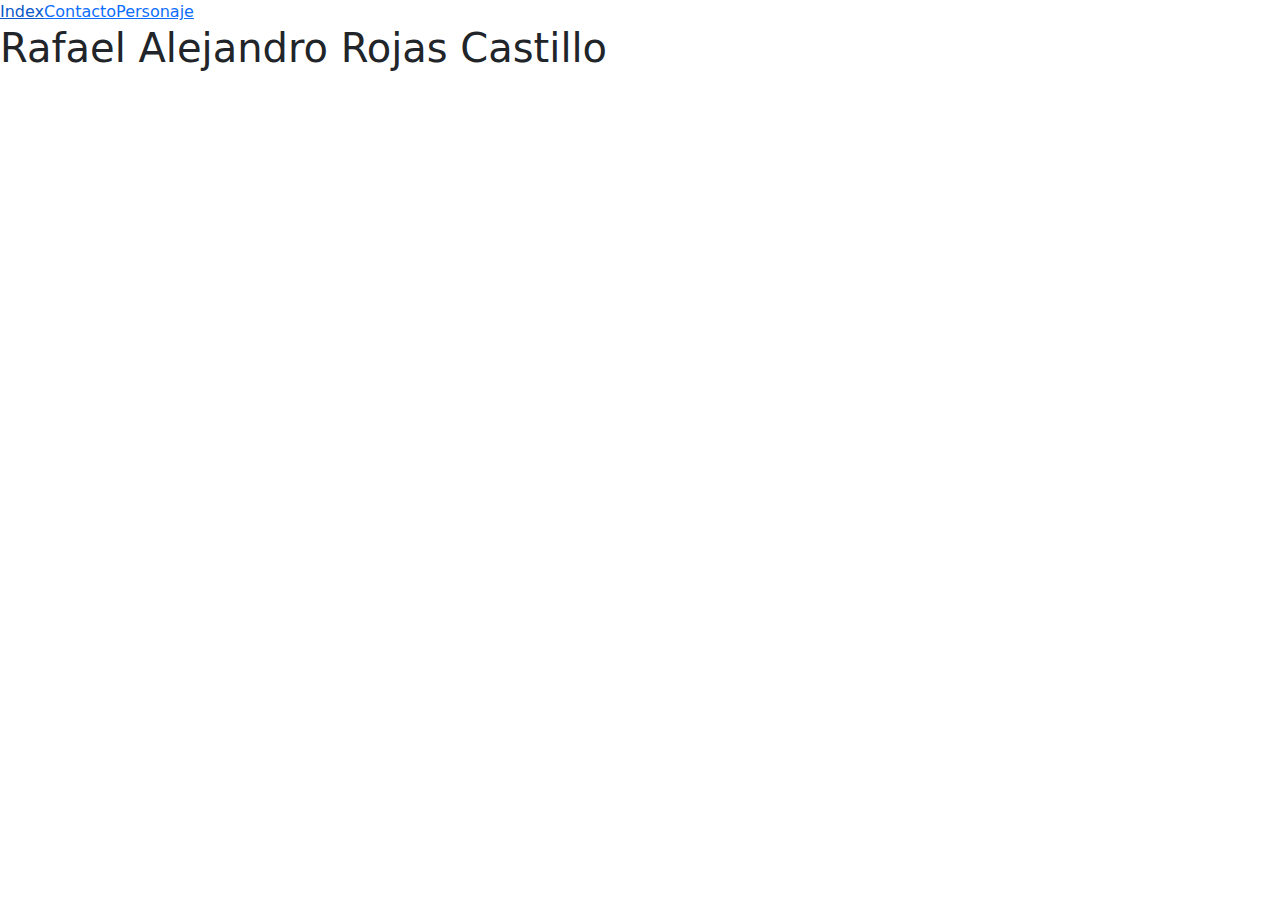
==== index.html @ 077f18b4 "Creacion de Archivos" ====
<!DOCTYPE html>
<html lang="es">
<head>
    <meta charset="UTF-8">
    <meta name="viewport" content="width=device-width, initial-scale=1.0">
    <title>Biografia</title>
    <link href="https://cdn.jsdelivr.net/npm/bootstrap@5.3.3/dist/css/bootstrap.min.css" rel="stylesheet" integrity="sha384-QWTKZyjpPEjISv5WaRU9OFeRpok6YctnYmDr5pNlyT2bRjXh0JMhjY6hW+ALEwIH" crossorigin="anonymous">
</head>
<body>

    <div class="nav">
        <a href="index.html">Index</a>        
        <a href="contacto.html">Contacto</a>
        <a href="personaje.html">Personaje</a>
    </div>

    <h1>Rafael Alejandro Rojas Castillo</h1>

</body>
</html>
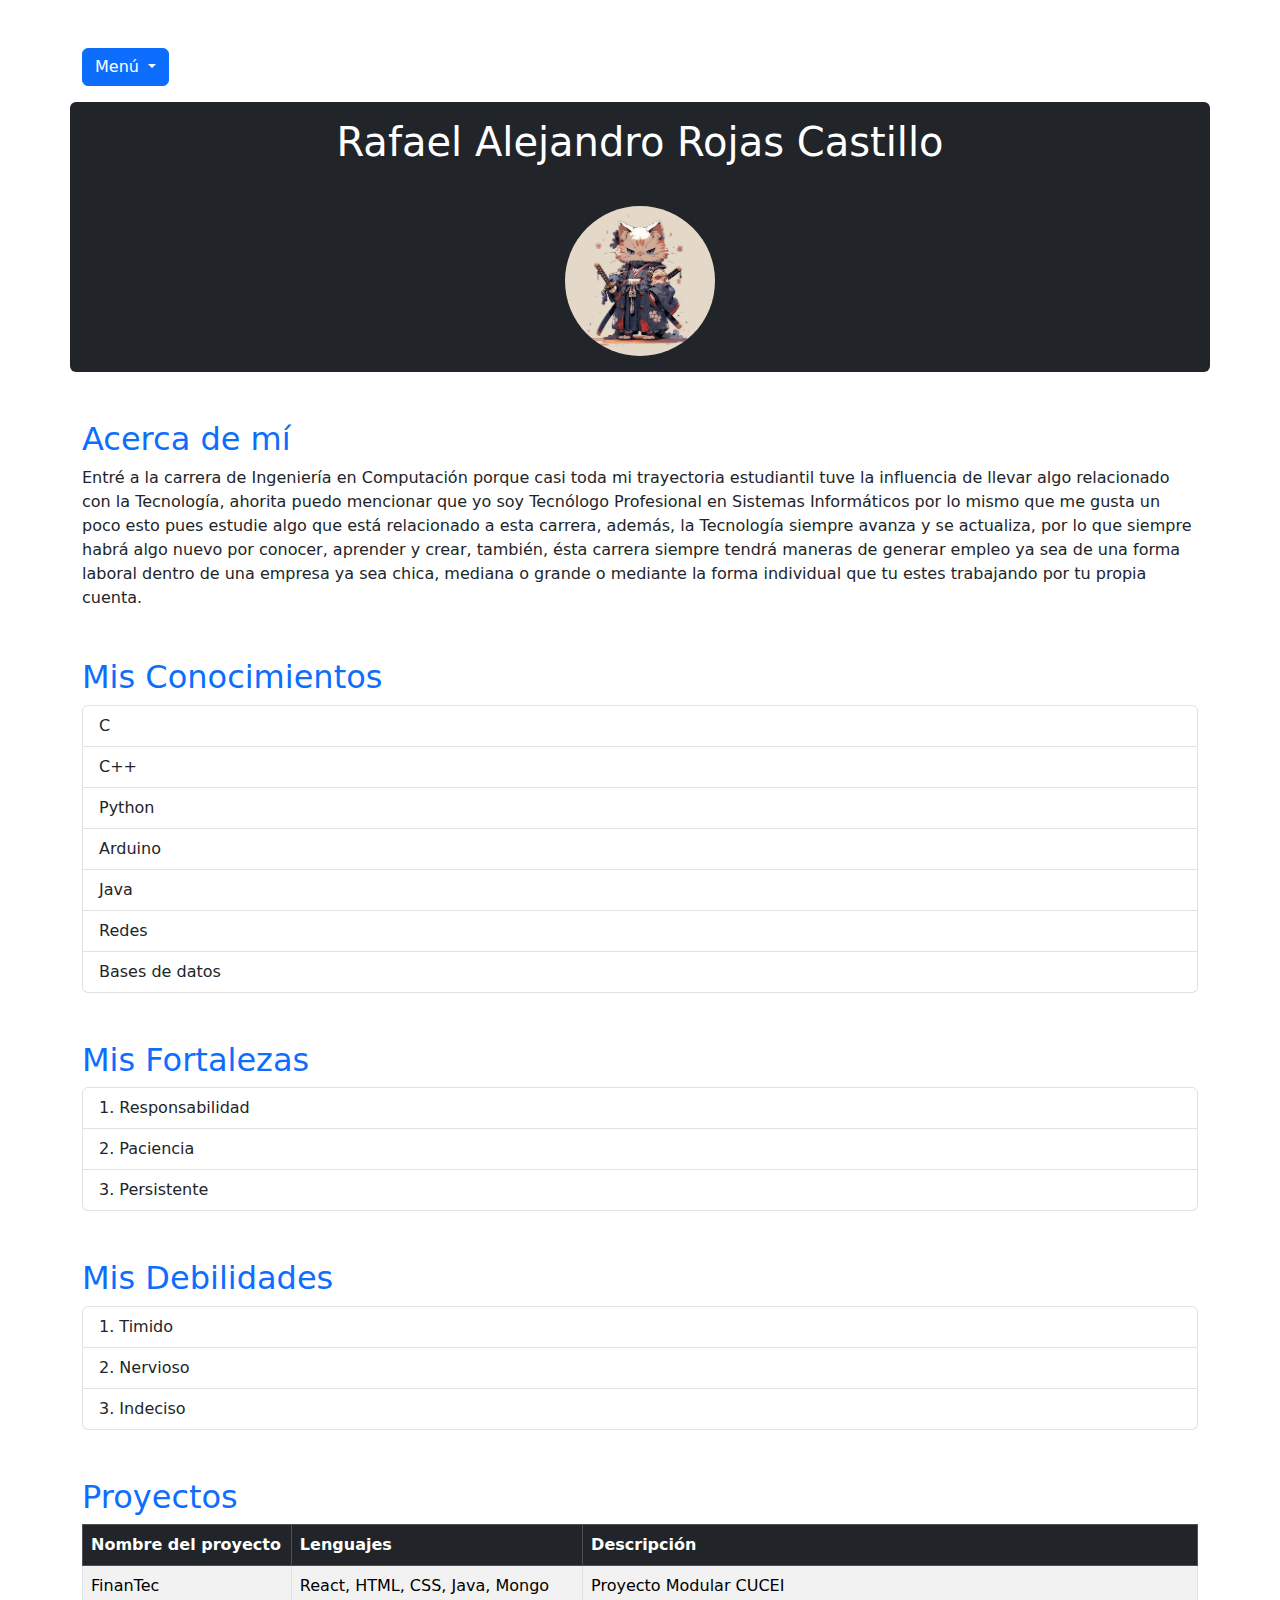
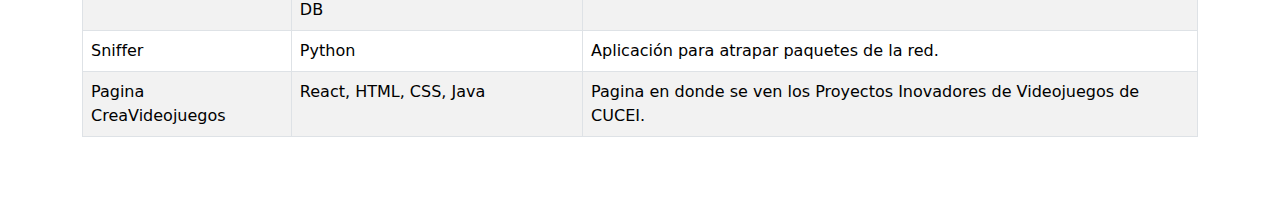
==== commit c9ccbe47: "Se avanzaron los Archivos Index y Contacto" ====
--- a/index.html
+++ b/index.html
@@ -1,20 +1,107 @@
 <!DOCTYPE html>
 <html lang="es">
 <head>
-    <meta charset="UTF-8">
-    <meta name="viewport" content="width=device-width, initial-scale=1.0">
-    <title>Biografia</title>
-    <link href="https://cdn.jsdelivr.net/npm/bootstrap@5.3.3/dist/css/bootstrap.min.css" rel="stylesheet" integrity="sha384-QWTKZyjpPEjISv5WaRU9OFeRpok6YctnYmDr5pNlyT2bRjXh0JMhjY6hW+ALEwIH" crossorigin="anonymous">
+  <meta charset="UTF-8">
+  <meta name="viewport" content="width=device-width, initial-scale=1.0">
+  <title>Bibliografia</title>
+  <!-- Bootstrap CSS -->
+  <link href="https://cdn.jsdelivr.net/npm/bootstrap@5.3.2/dist/css/bootstrap.min.css" rel="stylesheet">
 </head>
 <body>
+  
+  <div class="container mt-5">
+    <!-- Menú desplegable -->
+    <div class="dropdown">
+      <button class="btn btn-primary dropdown-toggle" type="button" id="dropdownMenuButton" data-bs-toggle="dropdown" aria-expanded="false"> Menú </button>
+      <ul class="dropdown-menu" aria-labelledby="dropdownMenuButton">
+        <li><a class="dropdown-item" href="index.html">Index</a></li>
+        <li><a class="dropdown-item" href="contacto.html">Contacto</a></li>
+        <li><a class="dropdown-item" href="personaje.html">Personaje</a></li>
+      </ul>
+    </div>
+  </div>
 
-    <div class="nav">
-        <a href="index.html">Index</a>        
-        <a href="contacto.html">Contacto</a>
-        <a href="personaje.html">Personaje</a>
-    </div>
+  <div class="container mt-3 text-center bg-dark text-white p-3 rounded">
+    <h1 class="mb-4">Rafael Alejandro Rojas Castillo</h1>
+    <img src="lindo-gato-samurai.png" alt="Mi foto" class="img-fluid rounded-circle mt-3" style="width: 150px; height: 150px;">
+  </div>
 
-    <h1>Rafael Alejandro Rojas Castillo</h1>
+  <!-- Acerca de mí -->
+  <div class="container mt-5">
+    <section id="about-me" class="mb-5">
+      <h2 class="text-primary">Acerca de mí</h2>
+      <p class="text-justify"> Entré a la carrera de Ingeniería en Computación porque casi toda mi trayectoria estudiantil tuve la influencia de llevar algo relacionado con la Tecnología, ahorita puedo mencionar que yo soy Tecnólogo Profesional en Sistemas Informáticos por lo mismo que me gusta un poco esto pues estudie algo que está relacionado a esta carrera, además, la Tecnología siempre avanza y se actualiza, por lo que siempre habrá algo nuevo por conocer, aprender y crear, también, ésta carrera siempre tendrá maneras de generar empleo ya sea de una forma laboral dentro de una empresa ya sea chica, mediana o grande o mediante la forma individual que tu estes trabajando por tu propia cuenta. </p>
+    </section>
 
+    <!-- Mis conocimientos -->
+    <section id="skills" class="mb-5">
+      <h2 class="text-primary">Mis Conocimientos</h2>
+      <ul class="list-group">
+        <li class="list-group-item">C</li>
+        <li class="list-group-item">C++</li>
+        <li class="list-group-item">Python</li>
+        <li class="list-group-item">Arduino</li>
+        <li class="list-group-item">Java</li>
+        <li class="list-group-item">Redes</li>
+        <li class="list-group-item">Bases de datos</li>
+      </ul>
+    </section>
+
+    <!-- Mis fortalezas -->
+    <section id="strengths" class="mb-5">
+      <h2 class="text-primary">Mis Fortalezas</h2>
+      <ol class="list-group list-group-numbered">
+        <li class="list-group-item">Responsabilidad</li>
+        <li class="list-group-item">Paciencia</li>
+        <li class="list-group-item">Persistente</li>
+      </ol>
+    </section>
+
+    <!-- Mis debilidades -->
+    <section id="strengths" class="mb-5">
+        <h2 class="text-primary">Mis Debilidades</h2>
+        <ol class="list-group list-group-numbered">
+          <li class="list-group-item">Timido</li>
+          <li class="list-group-item">Nervioso</li>
+          <li class="list-group-item">Indeciso</li>
+        </ol>
+      </section>
+
+    <!-- Proyectos -->
+    <section id="projects" class="mb-5">
+      <h2 class="text-primary">Proyectos</h2>
+      <div class="table-responsive">
+        <table class="table table-striped table-bordered">
+          <thead class="table-dark">
+            <tr>
+              <th>Nombre del proyecto</th>
+              <th>Lenguajes</th>
+              <th>Descripción</th>
+            </tr>
+          </thead>
+          <tbody>
+            <tr>
+              <td>FinanTec</td>
+              <td>React, HTML, CSS, Java, Mongo DB</td>
+              <td>Proyecto Modular CUCEI</td>
+            </tr>
+            <tr>
+              <td>Sniffer</td>
+              <td>Python</td>
+              <td>Aplicación para atrapar paquetes de la red.</td>
+            </tr>
+            <tr>
+              <td>Pagina CreaVideojuegos</td>
+              <td>React, HTML, CSS, Java</td>
+              <td>Pagina en donde se ven los Proyectos Inovadores de Videojuegos de CUCEI.</td>
+            </tr>
+          </tbody>
+        </table>
+      </div>
+    </section>
+  </div>
+
+  <!-- Bootstrap JS -->
+  <script src="https://cdn.jsdelivr.net/npm/bootstrap@5.3.2/dist/js/bootstrap.bundle.min.js"></script>
 </body>
 </html>